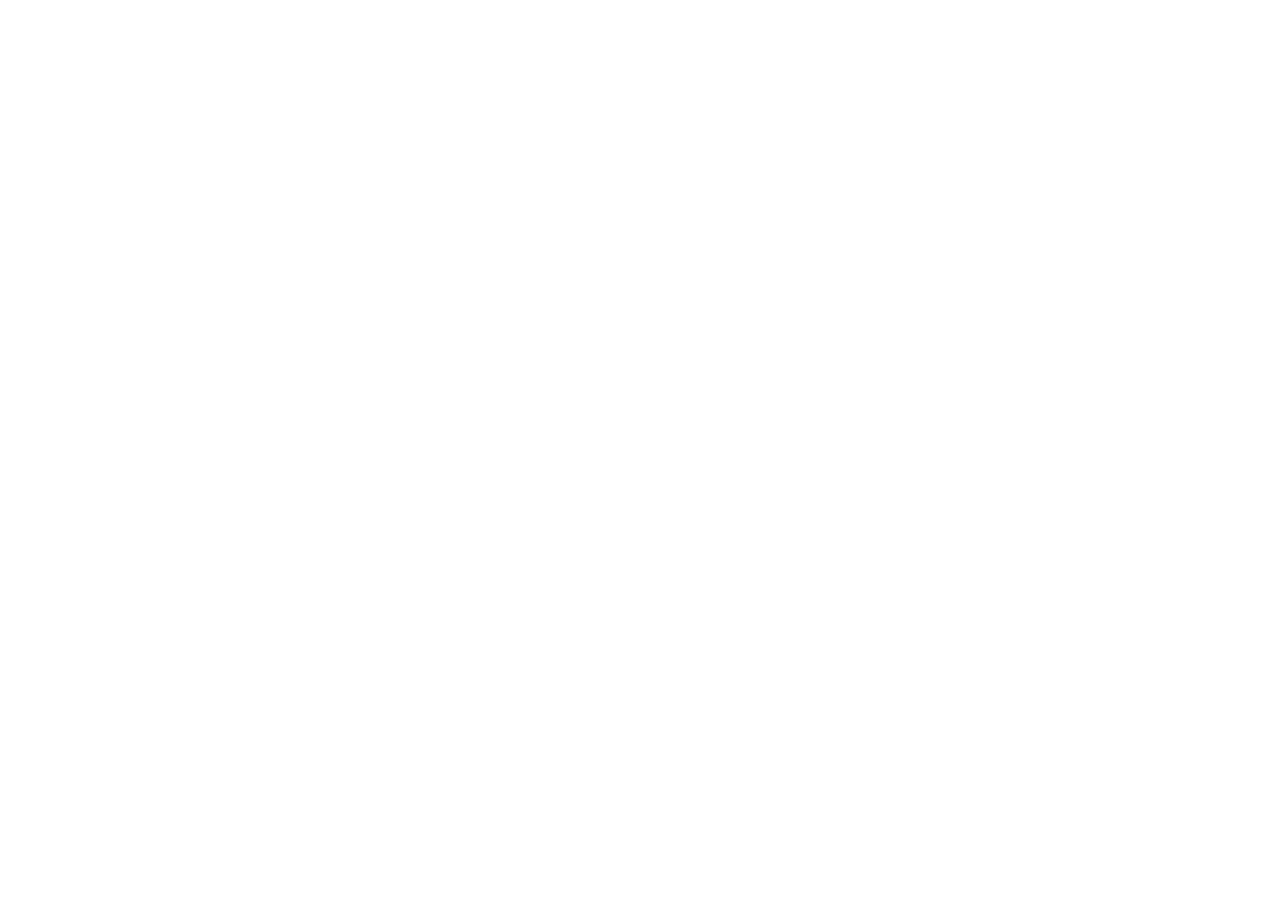
==== index.html @ e7290cb0 "index added" ====
<!DOCTYPE html>
<html lang="en">
  <head>
    <meta charset="UTF-8" />
    <meta name="viewport" content="width=device-width, initial-scale=1.0" />
    <title>Document</title>
  </head>
  <body>
    <a href="site-plan.html"></a>
  </body>
</html>
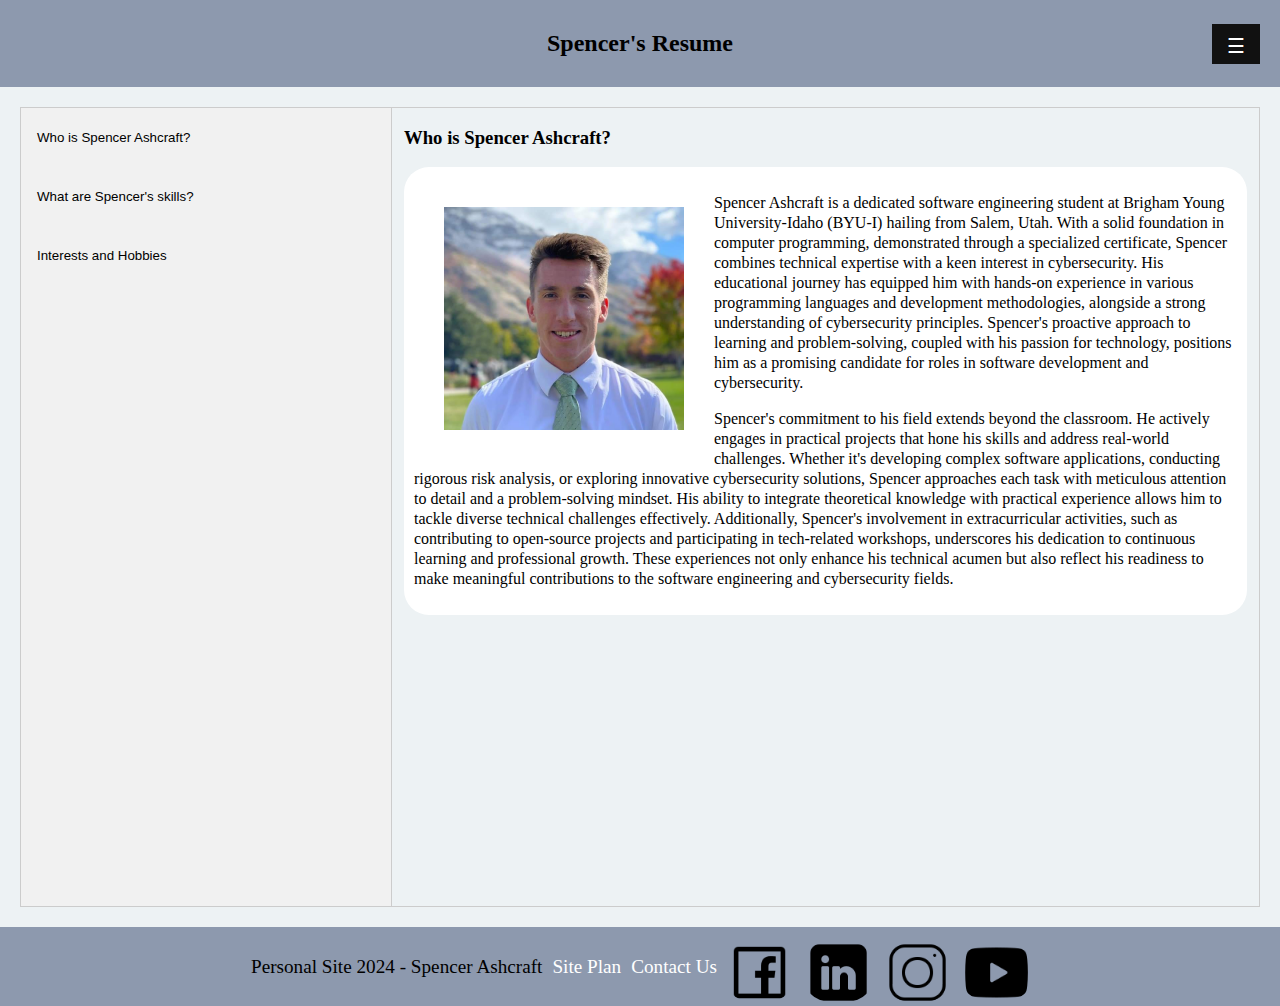
==== commit 462f7071: "website working no errors" ====
--- a/index.html
+++ b/index.html
@@ -3,9 +3,177 @@
   <head>
     <meta charset="UTF-8" />
     <meta name="viewport" content="width=device-width, initial-scale=1.0" />
-    <title>Document</title>
+    <title>Ashcraft Home</title>
+    <link rel="stylesheet" href="styles/main.css" />
+    <link rel="stylesheet" href="styles/home.css" />
+    <script src="scripts/main.js" defer></script>
   </head>
   <body>
-    <a href="site-plan.html"></a>
+    <header>
+      <div class="header-content">
+        <h2>Spencer's Resume</h2>
+      </div>
+      <button class="openbtn" onclick="openSide()">☰</button>
+    </header>
+
+    <div id="sidebar" class="sidebar">
+      <a href="javascript:void(0)" class="closebtn" onclick="closeSide()"
+        >&times;</a
+      >
+      <a href="index.html">Home</a>
+      <a href="projects.html">Projects</a>
+      <a href="site-plan.html">Site Plan</a>
+    </div>
+
+    <main>
+      <div class="infoContainer">
+        <div class="sideTab">
+          <div class="tab">
+            <button class="tablinks" onclick="openTab(event, 'info1')">
+              Who is Spencer Ashcraft?
+            </button>
+            <button class="tablinks" onclick="openTab(event, 'info2')">
+              What are Spencer's skills?
+            </button>
+            <button class="tablinks" onclick="openTab(event, 'info3')">
+              Interests and Hobbies
+            </button>
+          </div>
+
+          <div id="info1" class="tabcontent">
+            <h3>Who is Spencer Ashcraft?</h3>
+            <div class="box">
+              <img
+                class="profile info-image"
+                src="images/resume_picture.jpg"
+                alt="profile picture"
+              />
+              <p class=".info-content">
+                Spencer Ashcraft is a dedicated software engineering student at
+                Brigham Young University-Idaho (BYU-I) hailing from Salem, Utah.
+                With a solid foundation in computer programming, demonstrated
+                through a specialized certificate, Spencer combines technical
+                expertise with a keen interest in cybersecurity. His educational
+                journey has equipped him with hands-on experience in various
+                programming languages and development methodologies, alongside a
+                strong understanding of cybersecurity principles. Spencer's
+                proactive approach to learning and problem-solving, coupled with
+                his passion for technology, positions him as a promising
+                candidate for roles in software development and cybersecurity.
+              </p>
+              <p class=".info-content">
+                Spencer's commitment to his field extends beyond the classroom.
+                He actively engages in practical projects that hone his skills
+                and address real-world challenges. Whether it's developing
+                complex software applications, conducting rigorous risk
+                analysis, or exploring innovative cybersecurity solutions,
+                Spencer approaches each task with meticulous attention to detail
+                and a problem-solving mindset. His ability to integrate
+                theoretical knowledge with practical experience allows him to
+                tackle diverse technical challenges effectively. Additionally,
+                Spencer's involvement in extracurricular activities, such as
+                contributing to open-source projects and participating in
+                tech-related workshops, underscores his dedication to continuous
+                learning and professional growth. These experiences not only
+                enhance his technical acumen but also reflect his readiness to
+                make meaningful contributions to the software engineering and
+                cybersecurity fields.
+              </p>
+            </div>
+          </div>
+
+          <div id="info2" class="tabcontent">
+            <h3>What are Spencer's skills?</h3>
+            <div class="box">
+              <img
+                class="coder info-image"
+                src="images/coder.png"
+                alt="coding image"
+              />
+              <div class=".info-content">
+                <ul>
+                  <h3>Languages</h3>
+                  <li>C#</li>
+                  <li>Javascript</li>
+                  <li>Kotlin</li>
+                  <li>Python</li>
+                  <li>C++</li>
+
+                  <h3>Skills</h3>
+                  <li>Team Collaboration</li>
+                  <li>Robotics</li>
+                  <li>Communication</li>
+                  <li>Web Fundamentals</li>
+                  <li>GitS</li>
+                </ul>
+              </div>
+            </div>
+          </div>
+
+          <div id="info3" class="tabcontent">
+            <h3>Interests and Hobbies</h3>
+            <div class="box">
+              <img
+                class="captain info-image"
+                src="images/capSpencer.png"
+                alt="spencer holding cap's shield"
+              />
+              <ul>
+                <h3>Hobbies</h3>
+                <li>Lego Enthusiast</li>
+                <li>Disc Golf</li>
+                <li>Law and Politics</li>
+                <li>Movie Fanatic</li>
+                <li>Special Needs Service</li>
+              </ul>
+              <p class=".info-content">
+                <b>Spencer Ashcraft</b> is a dedicated and enthusiastic
+                individual with a strong background in both technology and
+                personal interests. Currently pursuing a degree in software
+                engineering at Brigham Young University-Idaho (BYUI), Spencer
+                has demonstrated a keen interest and growing expertise in
+                cybersecurity, complemented by a computer programming
+                certificate. His academic journey is supported by a solid
+                foundation in programming and a proactive approach to learning
+                about various cybersecurity aspects. Outside the realm of
+                technology, Spencer is passionate about several diverse
+                interests. He has a deep affinity for LEGO building, which
+                reflects his creativity and problem-solving skills. Spencer is
+                also an avid fan of Captain America, disc golf, and movies. His
+                appreciation for law showcases his broad intellectual curiosity
+                and commitment to understanding complex systems. Spencer’s
+                diverse hobbies and interests contribute to a well-rounded
+                perspective, enhancing his problem-solving abilities and
+                teamwork skills in both professional and personal settings.
+              </p>
+            </div>
+          </div>
+        </div>
+      </div>
+    </main>
+
+    <footer>
+      <p>Personal Site 2024 - Spencer Ashcraft</p>
+      <p><a href="site-plan.html">Site Plan</a></p>
+      <p><a href="contactus.html">Contact Us</a></p>
+      <div class="social">
+        <a href="https://facebook.com" target="_blank">
+          <img src="images/socials/facebook.png" alt="fb icon" class="icon" />
+        </a>
+        <a href="https://linkedin.com" target="_blank">
+          <img src="images/socials/linkedin.png" alt="in icon" class="icon" />
+        </a>
+        <a href="https://instagram.com" target="_blank">
+          <img
+            src="images/socials/instagram.png"
+            alt="insta icon"
+            class="icon"
+          />
+        </a>
+        <a href="https://youtube.com" target="_blank">
+          <img src="images/socials/youtube.png" alt="yt icon" class="icon" />
+        </a>
+      </div>
+    </footer>
   </body>
 </html>
--- a/styles/main.css
+++ b/styles/main.css
@@ -0,0 +1,212 @@
+/**/
+
+html,
+body {
+  height: 100%;
+  margin: 0;
+}
+
+body {
+  display: flex;
+  flex-direction: column;
+}
+
+/*This is the css for the header*/
+header {
+  background-color: #8d99ae;
+  display: flex;
+  flex-direction: row;
+  align-items: center;
+  height: 100px;
+  padding: 0 20px;
+}
+
+.header-content {
+  flex: 1;
+  text-align: center;
+}
+
+header h2 {
+  margin: 0;
+  padding: 30px;
+}
+
+/*This is the css for the sidebar content*/
+.sidebar {
+  height: 100%;
+  width: 0;
+  position: fixed;
+  z-index: 1;
+  top: 0;
+  left: 0;
+  background-color: #111;
+  overflow-x: hidden;
+  padding-top: 50px;
+  transition: 1s;
+}
+
+.sidebar a {
+  padding: 8px 8px 8px 32px;
+  text-decoration: none;
+  font-size: 25px;
+  color: #818181;
+  display: block;
+  transition: 0.3s;
+}
+
+.sidebar a:hover {
+  color: #f1f1f1;
+}
+
+.sidebar .closebtn {
+  position: absolute;
+  top: 0;
+  right: 25px;
+  font-size: 36px;
+  margin-left: 50px;
+}
+
+.openbtn {
+  font-size: 20px;
+  cursor: pointer;
+  background-color: #111;
+  color: white;
+  padding: 10px 15px;
+  border: none;
+  position: absolute;
+  right: 20px;
+  height: 40px;
+}
+
+.openbtn:hover {
+  background-color: #444;
+}
+
+main {
+  background-color: #edf2f4;
+}
+
+@media screen and (max-height: 450px) {
+  .sidebar {
+    padding-top: 15px;
+  }
+  .sidebar a {
+    font-size: 18px;
+  }
+}
+
+main {
+  background-color: #edf2f4;
+  flex: 1;
+  padding: 20px;
+}
+
+/*This is the css for the footer section of the page*/
+footer {
+  display: flex;
+  flex-direction: row;
+  justify-content: center;
+  align-items: center;
+  background-color: #8d99ae;
+}
+
+footer .social {
+  flex-direction: row;
+  gap: 10px;
+}
+
+footer p {
+  font-size: 1.2em;
+  margin: 10px 0;
+  padding: 5px;
+}
+
+footer p a:hover {
+  text-decoration: underline;
+}
+footer .social img {
+  padding-top: 15px;
+}
+
+footer a {
+  color: white;
+  text-decoration: none;
+}
+footer a:hover {
+  color: white;
+}
+
+.icon {
+  width: 75px;
+  height: 75px;
+  border-radius: 40%;
+  object-fit: cover;
+}
+
+/* Mid-Size*/
+@media (max-width: 1024px) and (min-width: 768px) {
+  .sidebar {
+    width: 250px;
+  }
+
+  .openbtn {
+    font-size: 18px;
+    padding: 8px 12px;
+  }
+
+  header {
+    height: 50px;
+  }
+
+  header h2 {
+    font-size: 1.5em;
+  }
+
+  .sidebar a {
+    font-size: 20px;
+  }
+}
+
+/* Mobile Screens */
+@media (max-width: 768px) {
+  header {
+    flex-direction: column;
+    height: auto;
+  }
+
+  .header-content {
+    text-align: center;
+    padding: 10px;
+  }
+
+  .openbtn {
+    font-size: 18px;
+    padding: 8px 12px;
+    position: relative;
+    width: 80%;
+    margin: auto 0;
+  }
+
+  .sidebar {
+    width: 100%;
+    padding-top: 60px;
+  }
+
+  .sidebar a {
+    font-size: 18px;
+    padding: 10px 20px;
+  }
+
+  footer {
+    flex-direction: column;
+  }
+
+  footer p {
+    font-size: 1em;
+  }
+
+  .icon {
+    width: 50px;
+    height: 50px;
+  }
+}
--- a/styles/home.css
+++ b/styles/home.css
@@ -0,0 +1,88 @@
+.info-image {
+  width: 300px;
+  height: auto;
+  padding: 30px;
+  object-fit: fill;
+}
+
+.profile {
+  float: left;
+}
+
+.coder {
+  float: right;
+}
+
+.captain {
+  float: left;
+}
+
+.info-content {
+  text-align: justify;
+}
+
+.box {
+  background-color: white;
+  border-radius: 25px;
+  padding: 10px;
+}
+
+.flag {
+  width: 700px;
+  height: 400px;
+}
+
+main p {
+  line-height: 1.25;
+}
+
+* {
+  box-sizing: border-box;
+}
+
+.infoContainer {
+  display: flex;
+  flex-direction: column;
+}
+
+.tab {
+  float: left;
+  border: 1px solid #ccc;
+  background-color: #f1f1f1;
+  width: 30%;
+  height: 800px;
+}
+
+/* Style the buttons that are used to open the tab content */
+.tab button {
+  display: flex;
+  background-color: inherit;
+  color: black;
+  padding: 22px 16px;
+  width: 100%;
+  border: none;
+  outline: none;
+  text-align: left;
+  cursor: pointer;
+  transition: 0.3s;
+}
+
+/* Change background color of buttons on hover */
+.tab button:hover {
+  background-color: #ddd;
+}
+
+/* Create an active/current "tab button" class */
+.tab button.active {
+  background-color: #ccc;
+}
+
+/* Style the tab content */
+.tabcontent {
+  float: left;
+  padding: 0px 12px;
+  border: 1px solid #ccc;
+  width: 70%;
+  border-left: none;
+  height: 800px;
+}
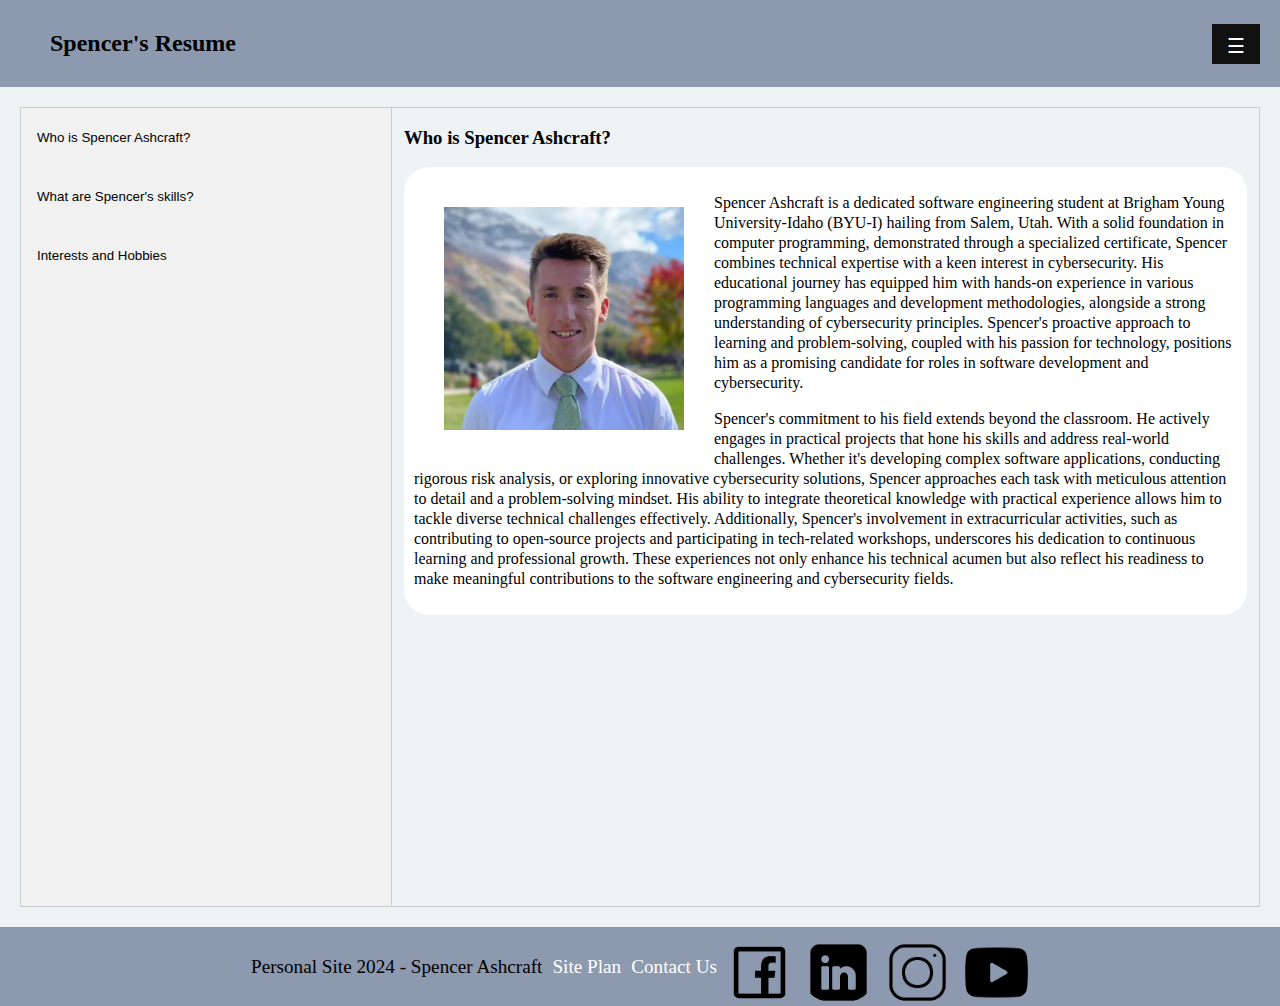
==== commit c08f7509: "website updated" ====
--- a/index.html
+++ b/index.html
@@ -3,6 +3,10 @@
   <head>
     <meta charset="UTF-8" />
     <meta name="viewport" content="width=device-width, initial-scale=1.0" />
+    <meta
+      name="description"
+      content="Explore the resume of Spencer's projects!"
+    />
     <title>Ashcraft Home</title>
     <link rel="stylesheet" href="styles/main.css" />
     <link rel="stylesheet" href="styles/home.css" />
@@ -10,9 +14,7 @@
   </head>
   <body>
     <header>
-      <div class="header-content">
-        <h2>Spencer's Resume</h2>
-      </div>
+      <h2>Spencer's Resume</h2>
       <button class="openbtn" onclick="openSide()">☰</button>
     </header>
 
@@ -45,7 +47,7 @@
             <div class="box">
               <img
                 class="profile info-image"
-                src="images/resume_picture.jpg"
+                src="images/resume_picture.avif"
                 alt="profile picture"
               />
               <p class=".info-content">
@@ -87,7 +89,7 @@
             <div class="box">
               <img
                 class="coder info-image"
-                src="images/coder.png"
+                src="images/coder.avif"
                 alt="coding image"
               />
               <div class=".info-content">
@@ -115,7 +117,7 @@
             <div class="box">
               <img
                 class="captain info-image"
-                src="images/capSpencer.png"
+                src="images/capSpencer.avif"
                 alt="spencer holding cap's shield"
               />
               <ul>
@@ -158,20 +160,20 @@
       <p><a href="contactus.html">Contact Us</a></p>
       <div class="social">
         <a href="https://facebook.com" target="_blank">
-          <img src="images/socials/facebook.png" alt="fb icon" class="icon" />
+          <img src="images/socials/facebook.avif" alt="fb icon" class="icon" />
         </a>
         <a href="https://linkedin.com" target="_blank">
-          <img src="images/socials/linkedin.png" alt="in icon" class="icon" />
+          <img src="images/socials/linkedin.avif" alt="in icon" class="icon" />
         </a>
         <a href="https://instagram.com" target="_blank">
           <img
-            src="images/socials/instagram.png"
+            src="images/socials/instagram.avif"
             alt="insta icon"
             class="icon"
           />
         </a>
         <a href="https://youtube.com" target="_blank">
-          <img src="images/socials/youtube.png" alt="yt icon" class="icon" />
+          <img src="images/socials/youtube.avif" alt="yt icon" class="icon" />
         </a>
       </div>
     </footer>
--- a/styles/main.css
+++ b/styles/main.css
@@ -184,7 +184,7 @@
     padding: 8px 12px;
     position: relative;
     width: 80%;
-    margin: auto 0;
+    margin: 0;
   }
 
   .sidebar {
